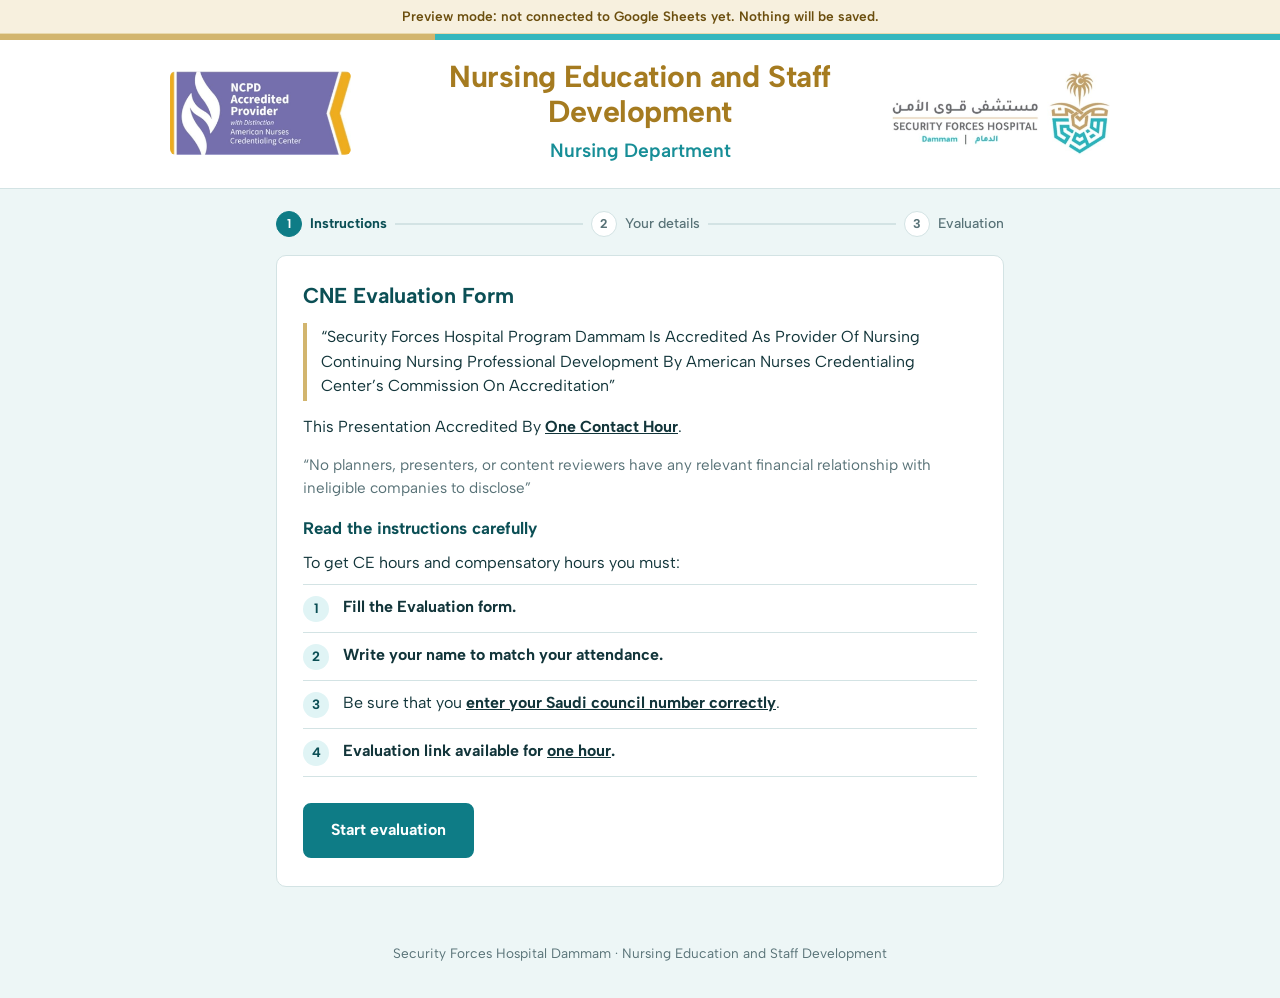
==== index.html @ 28725625 "Add files via upload" ====
<!DOCTYPE html>
<html lang="en">
<head>
  <meta charset="utf-8">
  <meta name="viewport" content="width=device-width, initial-scale=1">
  <meta name="robots" content="noindex, nofollow">
  <title>CNE Evaluation Form | Security Forces Hospital Dammam</title>
  <link rel="preconnect" href="https://fonts.googleapis.com">
  <link rel="preconnect" href="https://fonts.gstatic.com" crossorigin>
  <link href="https://fonts.googleapis.com/css2?family=Albert+Sans:wght@400;500;600;700&display=swap" rel="stylesheet">
  <link rel="stylesheet" href="style.css">
</head>
<body>
  <div id="demo-flag" class="demo-flag" hidden>Preview mode: not connected to Google Sheets yet. Nothing will be saved.</div>

  <header class="site-header">
    <div class="header-inner">
      <div class="logo-ncpd"><img src="assets/ncpd-logo.png" alt="NCPD Accredited Provider with Distinction, American Nurses Credentialing Center"></div>
      <div class="brand-title">
        <h1>Nursing Education and Staff Development</h1>
        <p class="dept">Nursing Department</p>
      </div>
      <div class="logo-hospital"><img src="assets/hospital-logo.png" alt="Security Forces Hospital Dammam"></div>
    </div>
  </header>

  <main class="wrap">
    <ol class="stepper" id="stepper" aria-label="Progress" hidden>
      <li data-step="1" class="active"><span class="dot">1</span><span class="lbl">Instructions</span></li>
      <li class="bar" aria-hidden="true"></li>
      <li data-step="2"><span class="dot">2</span><span class="lbl">Your details</span></li>
      <li class="bar" aria-hidden="true"></li>
      <li data-step="3"><span class="dot">3</span><span class="lbl">Evaluation</span></li>
      <li class="timer" id="timer" hidden aria-live="off"></li>
    </ol>

    <!-- Loading -->
    <section id="s-loading" class="card state" aria-live="polite">
      <div class="spinner" role="presentation"></div>
      <p>Loading the evaluation form…</p>
    </section>

    <!-- Load error -->
    <section id="s-error" class="card state warn" hidden>
      <div class="mark" aria-hidden="true">!</div>
      <h2 tabindex="-1">The form could not load</h2>
      <p>Check your internet connection, then try again.</p>
      <div class="actions" style="justify-content:center"><button type="button" class="btn" id="retry">Try again</button></div>
    </section>

    <!-- Closed -->
    <section id="s-closed" class="card state warn" hidden>
      <div class="mark" aria-hidden="true">⏱</div>
      <h2 tabindex="-1">This evaluation is closed</h2>
      <p>The evaluation link is only available for a limited time. If you attended and still need to submit, contact the Nursing Education office.</p>
    </section>

    <!-- Already submitted -->
    <section id="s-already" class="card state" hidden>
      <div class="mark" aria-hidden="true">✓</div>
      <h2 tabindex="-1">You already submitted this evaluation</h2>
      <p>Only one evaluation per person is accepted for each lecture. Thank you for your feedback.</p>
    </section>

    <!-- Step 1: Instructions -->
    <section id="s-1" class="card" hidden>
      <h2 tabindex="-1">CNE Evaluation Form</h2>

      <p class="lead-quote">“Security Forces Hospital Program Dammam Is Accredited As Provider Of Nursing Continuing Nursing Professional Development By American Nurses Credentialing Center’s Commission On Accreditation”</p>

      <p>This Presentation Accredited By <strong><u>One Contact Hour</u></strong>.</p>

      <p class="notice">“No planners, presenters, or content reviewers have any relevant financial relationship with ineligible companies to disclose”</p>

      <h3>Read the instructions carefully</h3>
      <p style="margin-bottom:4px">To get CE hours and compensatory hours you must:</p>
      <ol class="steps-list">
        <li><span><strong>Fill the Evaluation form.</strong></span></li>
        <li><span><strong>Write your name to match your attendance.</strong></span></li>
        <li><span>Be sure that you <strong><u>enter your Saudi council number correctly</u></strong>.</span></li>
        <li><span><strong>Evaluation link available for <u>one hour</u>.</strong></span></li>
      </ol>

      <div class="code-row" id="code-row" hidden>
        <div class="field" id="f-code" style="margin-bottom:0">
          <label for="code">Access code</label>
          <input class="code-input" id="code" type="text" autocomplete="off" autocapitalize="characters" spellcheck="false" inputmode="text" maxlength="40">
          <p class="err-msg" id="e-code" role="alert"></p>
        </div>
        <p class="notice" style="margin:8px 0 0">The code is shown in the lecture hall.</p>
      </div>

      <div class="actions">
        <button type="button" class="btn" id="start">Start evaluation</button>
      </div>
    </section>

    <!-- Step 2: Details -->
    <section id="s-2" class="card" hidden>
      <h2 tabindex="-1">Your details</h2>

      <dl class="lecture" aria-label="Lecture">
        <dt>Topic</dt><dd id="v-topic"></dd>
        <dt>Speaker</dt><dd id="v-speaker"></dd>
        <dt>Date</dt><dd id="v-date"></dd>
      </dl>

      <div class="field" id="f-name">
        <label for="name">Full Name</label>
        <input id="name" type="text" autocomplete="name" maxlength="100">
        <p class="err-msg" id="e-name" role="alert"></p>
      </div>
      <div class="field" id="f-id">
        <label for="idno">ID No.</label>
        <input id="idno" type="text" autocomplete="off" inputmode="text" maxlength="30">
        <p class="err-msg" id="e-id" role="alert"></p>
      </div>
      <div class="field" id="f-council">
        <label for="council">Saudi Council No.</label>
        <input id="council" type="text" autocomplete="off" inputmode="text" maxlength="40">
        <p class="err-msg" id="e-council" role="alert"></p>
      </div>

      <fieldset class="field" id="f-unit">
        <legend>Unit</legend>
        <div class="opts units" id="units"></div>
        <div class="other-wrap" id="other-wrap" hidden>
          <label for="other-unit" class="opt-tag" style="margin:0 0 4px;display:block">Write your unit</label>
          <input id="other-unit" type="text" maxlength="60" style="width:100%;font:inherit;padding:11px 12px;border:1.5px solid #B9D0D2;border-radius:8px">
        </div>
        <p class="err-msg" id="e-unit" role="alert"></p>
      </fieldset>

      <div class="actions">
        <button type="button" class="btn secondary" id="back-1">Back</button>
        <button type="button" class="btn" id="next-2">Continue</button>
      </div>
    </section>

    <!-- Step 3: Questions -->
    <section id="s-3" class="card" hidden>
      <h2 tabindex="-1">Evaluation</h2>
      <p class="section-note">Answer every question unless it is marked optional.</p>
      <div id="questions"></div>

      <div class="banner error" id="submit-error" role="alert" hidden></div>
      <div class="actions">
        <button type="button" class="btn secondary" id="back-2">Back</button>
        <button type="button" class="btn gold" id="submit">Submit evaluation</button>
      </div>
    </section>

    <!-- Done -->
    <section id="s-done" class="card state" hidden>
      <div class="mark" aria-hidden="true">✓</div>
      <h2 tabindex="-1">Thank you. Your evaluation was submitted.</h2>
      <p>You can close this page now.</p>
    </section>
  </main>

  <footer class="site-footer">Security Forces Hospital Dammam · Nursing Education and Staff Development</footer>

  <!-- Honeypot field (hidden from people, bots tend to fill it) -->
  <input type="text" id="hp" tabindex="-1" autocomplete="off" aria-hidden="true" style="position:absolute;left:-9999px;width:1px;height:1px;opacity:0">

  <script src="config.js"></script>
  <script src="app.js"></script>
</body>
</html>
---- style.css ----
:root {
  --teal-900: #0B4F55;
  --teal-700: #0E7C86;
  --turq: #35B7BE;
  --turq-text: #178E97;
  --turq-100: #E0F4F5;
  --gold: #A57B20;
  --gold-300: #D2B56E;
  --gold-100: #F7F0DE;
  --mist: #EDF6F6;
  --ink: #12353A;
  --muted: #587277;
  --line: #D3E3E4;
  --err: #B3261E;
  --err-bg: #FCEDEC;
  --radius: 10px;
  --font: "Albert Sans", "Segoe UI", system-ui, -apple-system, Roboto, "Helvetica Neue", Arial, sans-serif;
}

*, *::before, *::after { box-sizing: border-box; }
[hidden] { display: none !important; }

html { -webkit-text-size-adjust: 100%; }
body {
  margin: 0;
  font-family: var(--font);
  font-size: 16px;
  line-height: 1.55;
  color: var(--ink);
  background: var(--mist);
}

:focus-visible { outline: 3px solid var(--turq); outline-offset: 2px; }

/* ---------- Header ---------- */
.site-header {
  background: #fff;
  border-bottom: 1px solid var(--line);
}
.site-header::before {
  content: "";
  display: block;
  height: 6px;
  background: linear-gradient(90deg, var(--gold-300) 0 34%, var(--turq) 34% 100%);
}
.header-inner {
  max-width: 980px;
  margin: 0 auto;
  padding: 20px 20px 22px;
  display: grid;
  grid-template-columns: 1fr auto 1fr;
  align-items: center;
  gap: 20px;
}
.logo-ncpd { justify-self: start; }
.logo-hospital { justify-self: end; }
.logo-ncpd img { height: 84px; width: auto; display: block; border-radius: 6px; }
.logo-hospital img { height: 84px; width: auto; display: block; }
.brand-title { text-align: center; max-width: 440px; }
.brand-title h1 {
  margin: 0;
  font-size: 1.9rem;
  line-height: 1.15;
  font-weight: 700;
  letter-spacing: -0.015em;
  color: var(--gold);
}
.brand-title .dept {
  margin: 6px 0 0;
  font-size: 1.2rem;
  font-weight: 600;
  color: var(--turq-text);
}

@media (max-width: 760px) {
  .header-inner {
    grid-template-columns: 1fr 1fr;
    grid-template-areas: "ncpd hosp" "title title";
    gap: 16px 12px;
    padding: 16px 16px 18px;
  }
  .logo-ncpd { grid-area: ncpd; }
  .logo-hospital { grid-area: hosp; }
  .brand-title { grid-area: title; max-width: none; }
  .logo-ncpd img, .logo-hospital img { height: 52px; max-width: 100%; }
  .brand-title h1 { font-size: 1.5rem; }
  .brand-title .dept { font-size: 1.05rem; }
}

/* ---------- Layout ---------- */
.wrap { max-width: 760px; margin: 0 auto; padding: 22px 16px 56px; }

.stepper {
  list-style: none;
  margin: 0 0 18px;
  padding: 0;
  display: flex;
  align-items: center;
  gap: 8px;
}
.stepper li {
  display: flex;
  align-items: center;
  gap: 8px;
  font-size: 0.875rem;
  font-weight: 500;
  color: var(--muted);
}
.stepper .dot {
  width: 26px; height: 26px; border-radius: 50%;
  display: grid; place-items: center;
  font-size: 0.8rem; font-weight: 700;
  background: #fff; color: var(--muted);
  border: 1.5px solid var(--line);
}
.stepper li.active { color: var(--teal-900); font-weight: 700; }
.stepper li.active .dot { background: var(--teal-700); border-color: var(--teal-700); color: #fff; }
.stepper li.done .dot { background: var(--gold-100); border-color: var(--gold-300); color: var(--gold); }
.stepper .bar { flex: 1 1 14px; height: 2px; background: var(--line); min-width: 14px; }
.stepper .timer {
  margin-left: auto;
  font-variant-numeric: tabular-nums;
  font-size: 0.85rem; font-weight: 600;
  color: var(--teal-900);
  background: var(--gold-100);
  border: 1px solid var(--gold-300);
  padding: 3px 10px; border-radius: 999px;
  white-space: nowrap;
}
@media (max-width: 520px) {
  .stepper li:not(.active) .lbl { display: none; }
}

.card {
  background: #fff;
  border: 1px solid var(--line);
  border-radius: var(--radius);
  padding: 26px 26px 28px;
}
@media (max-width: 520px) { .card { padding: 20px 16px 22px; } }

.card h2 {
  margin: 0 0 14px;
  font-size: 1.35rem;
  line-height: 1.25;
  font-weight: 700;
  color: var(--teal-900);
  outline: none;
}
.card h3 { margin: 0 0 10px; font-size: 1.05rem; font-weight: 700; color: var(--teal-900); }
.card p { margin: 0 0 14px; }
.lead-quote {
  border-left: 4px solid var(--gold-300);
  padding: 2px 0 2px 14px;
  color: var(--ink);
}
.notice { color: var(--muted); font-size: 0.95rem; }

.steps-list { margin: 8px 0 0; padding: 0; list-style: none; counter-reset: s; }
.steps-list li {
  counter-increment: s;
  display: grid; grid-template-columns: 30px 1fr; gap: 10px;
  padding: 10px 0;
  border-top: 1px solid var(--line);
}
.steps-list li::before {
  content: counter(s);
  width: 26px; height: 26px; border-radius: 50%;
  background: var(--turq-100); color: var(--teal-900);
  font-weight: 700; font-size: 0.85rem;
  display: grid; place-items: center; margin-top: 1px;
}
.steps-list li:last-child { border-bottom: 1px solid var(--line); }

/* ---------- Lecture details ---------- */
.lecture {
  margin: 0 0 22px;
  padding: 14px 16px;
  background: var(--gold-100);
  border: 1px solid #E8D9AE;
  border-radius: var(--radius);
  display: grid;
  grid-template-columns: auto 1fr;
  gap: 4px 16px;
}
.lecture dt { font-weight: 700; color: var(--gold); }
.lecture dd { margin: 0; font-weight: 600; }

/* ---------- Fields ---------- */
.field { margin: 0 0 20px; }
.field > label, fieldset.field > legend {
  display: block;
  font-weight: 600;
  margin-bottom: 6px;
  padding: 0;
}
fieldset.field { border: 0; margin: 0 0 20px; padding: 0; min-width: 0; }
.opt-tag { font-weight: 500; color: var(--muted); font-size: 0.875rem; margin-left: 6px; }
.field input[type="text"], .field textarea, .code-input {
  width: 100%;
  font: inherit;
  font-size: 1rem;
  color: var(--ink);
  background: #fff;
  border: 1.5px solid #B9D0D2;
  border-radius: 8px;
  padding: 11px 12px;
}
.field textarea { min-height: 108px; resize: vertical; line-height: 1.45; }
.field input:focus, .field textarea:focus, .code-input:focus { border-color: var(--teal-700); outline: 3px solid rgba(53,183,190,.35); outline-offset: 0; }
.field.invalid input[type="text"], .field.invalid textarea { border-color: var(--err); background: var(--err-bg); }
.err-msg { color: var(--err); font-size: 0.9rem; font-weight: 600; margin: 6px 0 0; min-height: 0; }
.err-msg:empty { display: none; }

/* ---------- Options (radio pills) ---------- */
.opts { display: grid; gap: 10px; }
.opts.likert { grid-template-columns: repeat(auto-fit, minmax(158px, 1fr)); }
.opts.five { grid-template-columns: repeat(auto-fit, minmax(118px, 1fr)); }
.opts.yn { grid-template-columns: repeat(2, minmax(0, 170px)); }
.opts.units { grid-template-columns: repeat(auto-fit, minmax(128px, 1fr)); gap: 8px; }
@media (max-width: 400px) { .opts.yn { grid-template-columns: 1fr 1fr; } }

.opt { position: relative; }
.opt input {
  position: absolute; inset: 0; width: 100%; height: 100%;
  opacity: 0; margin: 0; cursor: pointer;
}
.opt label {
  display: flex; align-items: center; justify-content: center; text-align: center;
  min-height: 48px; padding: 9px 12px;
  border: 1.5px solid #B9D0D2;
  border-radius: 8px;
  background: #fff;
  font-weight: 500;
  cursor: pointer;
  transition: background-color .12s, border-color .12s, color .12s;
}
.opt input:hover + label { border-color: var(--teal-700); background: var(--turq-100); }
.opt input:checked + label { background: var(--teal-700); border-color: var(--teal-700); color: #fff; font-weight: 700; }
.opt input:focus-visible + label { outline: 3px solid var(--turq); outline-offset: 2px; }
.opts.units .opt label { min-height: 44px; padding: 8px 8px; }

.other-wrap { margin-top: 10px; max-width: 360px; }
.clear-btn {
  margin-top: 6px; background: none; border: 0; padding: 4px 0;
  font: inherit; font-size: 0.875rem; color: var(--teal-700); text-decoration: underline; cursor: pointer;
}

.group-err .opt label { border-color: var(--err); }

/* ---------- Questions ---------- */
.q {
  display: grid; grid-template-columns: 34px 1fr; gap: 0 6px;
  padding: 20px 0;
  border-top: 1px solid var(--line);
}
.q:first-child { border-top: 0; padding-top: 6px; }
.q .num { font-weight: 700; color: var(--gold); font-size: 1.1rem; line-height: 1.4; }
.q .qtext { font-weight: 600; margin: 0 0 12px; line-height: 1.4; }
.q.invalid .qtext { color: var(--err); }
.q .body { min-width: 0; }
.q .field { margin: 0; }
.q textarea { margin-top: 0; }

.section-note { margin: 0 0 4px; color: var(--muted); font-size: 0.95rem; }

/* ---------- Buttons ---------- */
.actions { display: flex; gap: 12px; margin-top: 26px; flex-wrap: wrap; }
.btn {
  font: inherit; font-weight: 700; font-size: 1rem;
  padding: 13px 26px; min-height: 48px;
  border-radius: 8px; border: 2px solid var(--teal-700);
  background: var(--teal-700); color: #fff; cursor: pointer;
  transition: background-color .12s, transform .06s;
}
.btn:hover { background: var(--teal-900); border-color: var(--teal-900); }
.btn:active { transform: translateY(1px); }
.btn[disabled] { opacity: .6; cursor: progress; }
.btn.secondary { background: #fff; color: var(--teal-700); }
.btn.secondary:hover { background: var(--turq-100); color: var(--teal-900); }
.btn.gold { background: var(--gold); border-color: var(--gold); }
.btn.gold:hover { background: #876212; border-color: #876212; }
.btn.danger { background: #fff; color: var(--err); border-color: var(--err); }
.btn.danger:hover { background: var(--err-bg); }
.btn.small { padding: 8px 14px; min-height: 40px; font-size: 0.9rem; }

.banner {
  margin-top: 18px; padding: 12px 14px; border-radius: 8px;
  font-weight: 600; font-size: 0.95rem;
}
.banner.error { background: var(--err-bg); color: var(--err); border: 1px solid #F1C3BF; }
.banner.ok { background: #E7F6EE; color: #17643A; border: 1px solid #B7E0C7; }
.banner.info { background: var(--turq-100); color: var(--teal-900); border: 1px solid #B6E2E5; }

.code-row { margin-top: 22px; max-width: 320px; }
.code-input { letter-spacing: .12em; font-weight: 700; }

/* ---------- End screens ---------- */
.state { text-align: center; padding: 34px 20px; }
.state .mark {
  width: 64px; height: 64px; margin: 0 auto 14px; border-radius: 50%;
  display: grid; place-items: center; font-size: 2rem; font-weight: 700;
  background: var(--turq-100); color: var(--teal-700);
  border: 3px solid var(--gold-300);
}
.state.warn .mark { background: var(--gold-100); color: var(--gold); }
.state p { max-width: 460px; margin-left: auto; margin-right: auto; color: var(--muted); }

.spinner {
  width: 34px; height: 34px; margin: 0 auto 12px; border-radius: 50%;
  border: 4px solid var(--turq-100); border-top-color: var(--teal-700);
  animation: spin .8s linear infinite;
}
@keyframes spin { to { transform: rotate(360deg); } }
@media (prefers-reduced-motion: reduce) {
  .spinner { animation-duration: 2.4s; }
  * { transition: none !important; }
}

.demo-flag {
  background: var(--gold-100); color: #6B4E0E; text-align: center;
  font-size: .85rem; font-weight: 600; padding: 6px 12px; border-bottom: 1px solid #E8D9AE;
}

.site-footer { text-align: center; color: var(--muted); font-size: .85rem; padding: 0 16px 34px; }

/* ---------- Admin ---------- */
.admin-grid { display: grid; gap: 18px; }
.kv { display: flex; align-items: center; gap: 10px; flex-wrap: wrap; margin-bottom: 12px; }
.badge { display: inline-block; padding: 3px 12px; border-radius: 999px; font-weight: 700; font-size: .9rem; }
.badge.open { background: #E7F6EE; color: #17643A; border: 1px solid #B7E0C7; }
.badge.closed { background: var(--err-bg); color: var(--err); border: 1px solid #F1C3BF; }
.row { display: flex; gap: 10px; flex-wrap: wrap; align-items: center; }
.row .field { margin: 0; }
.mini-input { width: 90px; font: inherit; padding: 9px 10px; border: 1.5px solid #B9D0D2; border-radius: 8px; }
.link-box {
  word-break: break-all; font-size: .9rem; background: var(--mist);
  border: 1px dashed #B9D0D2; border-radius: 8px; padding: 10px 12px;
}
.big-count { font-size: 2.4rem; font-weight: 700; color: var(--teal-700); line-height: 1; }
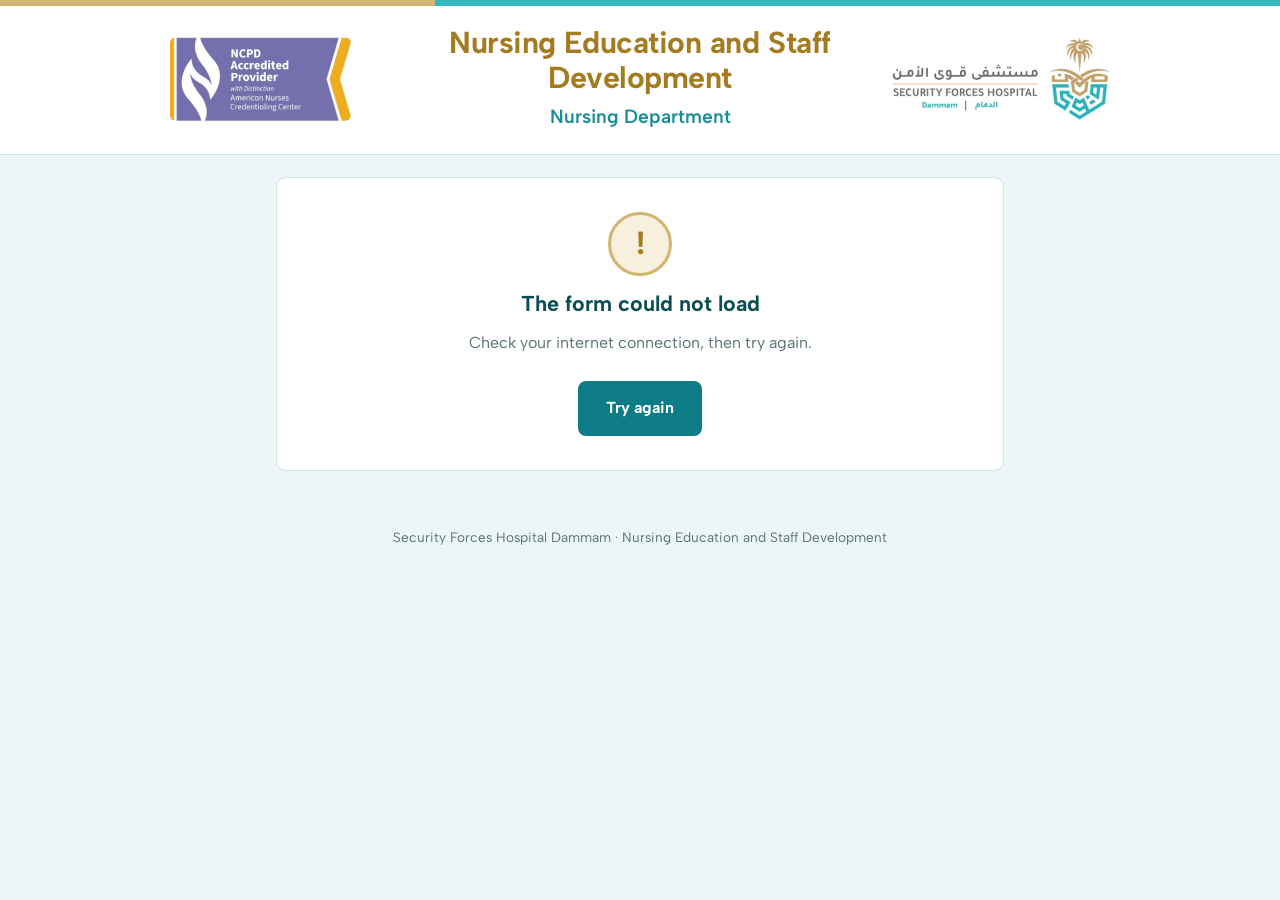
==== commit c98d8b1d: "Add files via upload" ====
--- a/index.html
+++ b/index.html
@@ -105,15 +105,16 @@
         <dt>Date</dt><dd id="v-date"></dd>
       </dl>
 
+      <div class="field" id="f-id">
+        <label for="idno">ID No.</label>
+        <input id="idno" type="text" autocomplete="off" inputmode="text" maxlength="30">
+        <p class="notice" id="find-msg" role="status" aria-live="polite" hidden></p>
+        <p class="err-msg" id="e-id" role="alert"></p>
+      </div>
       <div class="field" id="f-name">
         <label for="name">Full Name</label>
         <input id="name" type="text" autocomplete="name" maxlength="100">
         <p class="err-msg" id="e-name" role="alert"></p>
-      </div>
-      <div class="field" id="f-id">
-        <label for="idno">ID No.</label>
-        <input id="idno" type="text" autocomplete="off" inputmode="text" maxlength="30">
-        <p class="err-msg" id="e-id" role="alert"></p>
       </div>
       <div class="field" id="f-council">
         <label for="council">Saudi Council No.</label>
